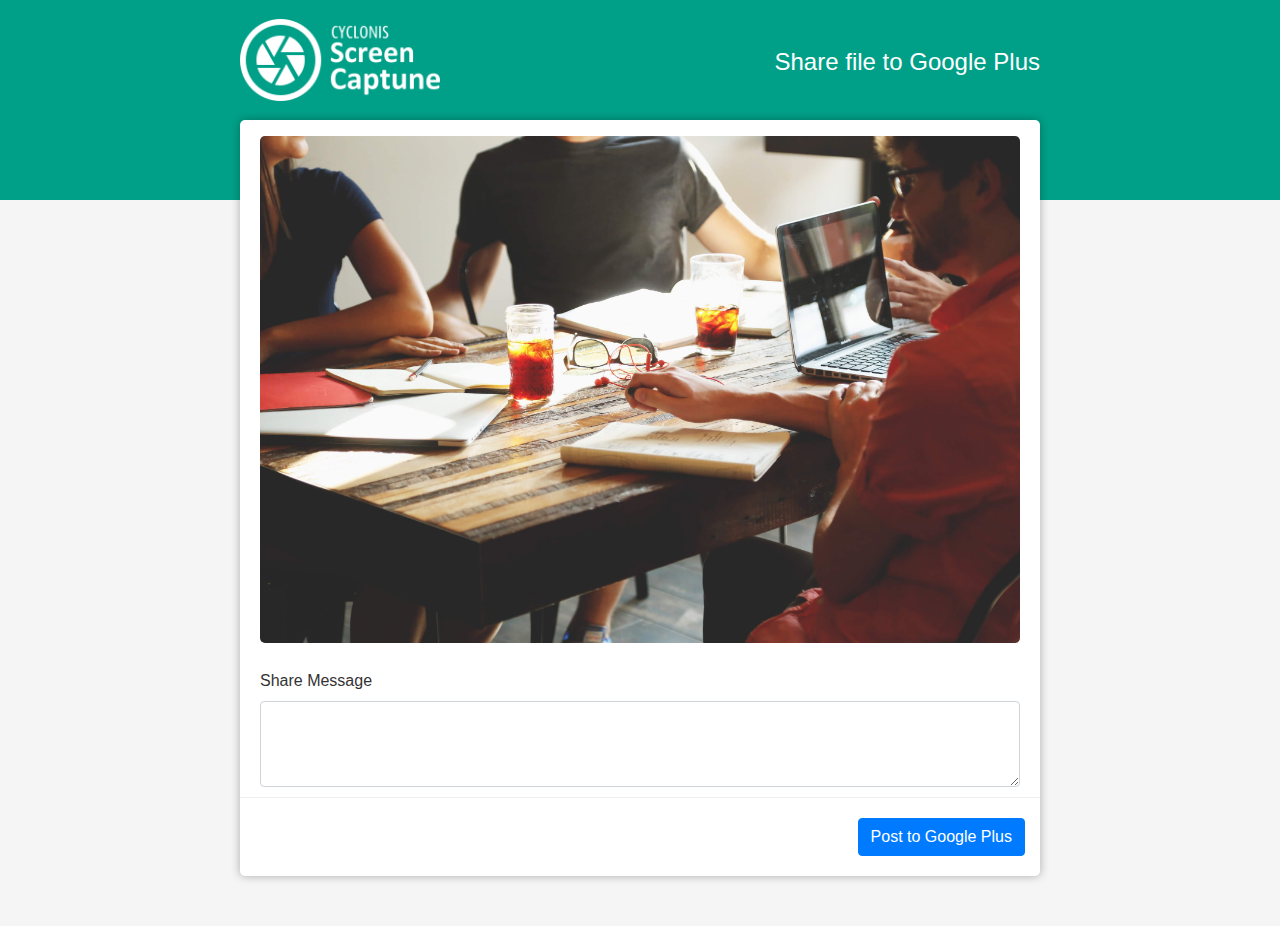
==== shareToGooglePlus.html @ 1667b982 "first commit" ====
<!doctype html>
<html lang="en">

<head>
    <meta charset="UTF-8">
    <meta name="viewport" content="width=device-width, user-scalable=no, initial-scale=1.0, maximum-scale=1.0, minimum-scale=1.0">
    <meta http-equiv="X-UA-Compatible" content="ie=edge">
    <title>Screen Capture Share File</title>
    <meta name="description" content="A file share by Screen Capture, click the url to view the file.">
    <meta property="og:url" content="https://local.api.screencapture.ntc.zone/s/B" />
    <meta property="og:type" content="article" />
    <meta property="og:title" content="I have shared file with Screen Capture" />
    <meta property="og:description" content="A file share by Screen Capture, click the url to view the file." />
    <link rel="stylesheet" href="https://maxcdn.bootstrapcdn.com/bootstrap/4.0.0/css/bootstrap.min.css" integrity="sha384-Gn5384xqQ1aoWXA+058RXPxPg6fy4IWvTNh0E263XmFcJlSAwiGgFAW/dAiS6JXm" crossorigin="anonymous">
    <link rel="stylesheet" href="css/open-iconic-bootstrap.min.css">
    <link rel="stylesheet" href="css/share.min.css">
    <link rel="stylesheet" href="css/main.css">
</head>

<body>
    <nav class="navbar">
        <div class="wrapper">
            <a class="navbar-brand float-left" href="#"><img src="images/logo.png" alt="Cyclonis Screen Capture" /></a>
            <p class="float-right">Share file to Google Plus</p>
        </div>
    </nav>
    <div class="container">
        <div class="wrapper box-shadow">
            <div class="row align-items-center img-panel">
                <div class="col text-center my-3">
                    <a href="#">
                    <img src="images/test.jpg" alt="">
                </a>
                </div>
            </div>
            <div class="row form-group">
                <label for="message">Share Message</label>
                <textarea name="description" class="form-control" id="description" rows="3"></textarea>
            </div>
            <div class="row icon-panel">
                <div class="col-md-12 text-right">
                    <button class="btn btn-primary" type="submit">Post to Google Plus</button>
                </div>
            </div>
        </div>
    </div>
    <!-- Modal -->
    <div class="modal fade" id="shareModal" tabindex="-1" role="dialog" aria-labelledby="shareModalLabel" aria-hidden="true">
        <div class="modal-dialog" role="document">
            <div class="modal-content">
                <div class="modal-header">
                    <h4 class="modal-title" id="exampleModalLabel">Copy Share Link</h4>
                    <button type="button" class="close" data-dismiss="modal" aria-label="Close">
                        <span aria-hidden="true">&times;</span>
                    </button>
                </div>
                <div class="modal-body">
                    <h5>Share URL</h5>
                    <div class="input-group mb-3">
                        <input id="shareUrlInput" type="text" class="form-control" value="https://local.api.screencapture.ntc.zone/s/B" readonly>
                        <div class="input-group-append">
                            <button class="btn btn-outline-secondary" type="button" id="copyBtn">Copy</button>
                        </div>
                    </div>
                </div>
            </div>
        </div>
    </div>
    <script src="https://code.jquery.com/jquery-3.3.1.min.js" integrity="sha256-FgpCb/KJQlLNfOu91ta32o/NMZxltwRo8QtmkMRdAu8=" crossorigin="anonymous"></script>
    <script src="https://cdnjs.cloudflare.com/ajax/libs/popper.js/1.12.9/umd/popper.min.js" integrity="sha384-ApNbgh9B+Y1QKtv3Rn7W3mgPxhU9K/ScQsAP7hUibX39j7fakFPskvXusvfa0b4Q" crossorigin="anonymous"></script>
    <script src="https://maxcdn.bootstrapcdn.com/bootstrap/4.0.0/js/bootstrap.min.js" integrity="sha384-JZR6Spejh4U02d8jOt6vLEHfe/JQGiRRSQQxSfFWpi1MquVdAyjUar5+76PVCmYl" crossorigin="anonymous"></script>
    <script src="/js/social-share.min.js"></script>
    <script>
        $(function() {
            //share url
            var copyBtn = $('#copyBtn');
            copyBtn.click(function() {
                var shareInput = $('#shareUrlInput');
                shareInput.select();
                document.execCommand('Copy');
            });

            //download
            var downloadBtn = $('#downloadBtn');
            downloadBtn.click(function() {
                var downloadUrl = "https://local.api.screencapture.ntc.zone/s/B/download";
                $.get(downloadUrl, function(data) {
                        if (data && data.hasOwnProperty('link')) {
                            $.ajax({
                                url: data.link,
                                method: 'GET',
                                xhrFields: {
                                    responseType: 'blob'
                                },
                                success: function(data) {
                                    var a = document.createElement('a');
                                    var url = window.URL.createObjectURL(data);
                                    a.href = url;
                                    a.download = 'test.jpg';
                                    a.click();
                                    window.URL.revokeObjectURL(url);
                                }
                            });
                        }
                    })
                    .fail(function(jqXHR) {
                        var error = jqXHR.responseJSON;
                        if (error && error.hasOwnProperty('message')) {
                            alert(error.message);
                        }
                    })
            });
        })
    </script>
</body>

</html>
---- css/share.min.css ----
@font-face{font-family:"socialshare";src:url("../fonts/iconfont.eot");src:url("../fonts/iconfont.eot?#iefix") format("embedded-opentype"),url("../fonts/iconfont.woff") format("woff"),url("../fonts/iconfont.ttf") format("truetype"),url("../fonts/iconfont.svg#iconfont") format("svg")}.social-share{font-family:"socialshare" !important;font-size:16px;font-style:normal;-webkit-font-smoothing:antialiased;-webkit-text-stroke-width:0.2px;-moz-osx-font-smoothing:grayscale}.social-share *{font-family:"socialshare" !important}.social-share .icon-tencent:before{content:"\f07a"}.social-share .icon-qq:before{content:"\f11a"}.social-share .icon-weibo:before{content:"\f12a"}.social-share .icon-wechat:before{content:"\f09a"}.social-share .icon-douban:before{content:"\f10a"}.social-share .icon-heart:before{content:"\f20a"}.social-share .icon-like:before{content:"\f00a"}.social-share .icon-qzone:before{content:"\f08a"}.social-share .icon-linkedin:before{content:"\f01a"}.social-share .icon-diandian:before{content:"\f05a"}.social-share .icon-facebook:before{content:"\f03a"}.social-share .icon-google:before{content:"\f04a"}.social-share .icon-twitter:before{content:"\f06a"}.social-share a{position:relative;text-decoration:none;margin:4px;display:inline-block;outline:none}.social-share .social-share-icon{position:relative;display:inline-block;width:32px;height:32px;font-size:20px;border-radius:50%;line-height:32px;border:1px solid #666;color:#666;text-align:center;vertical-align:middle;transition:background 0.6s ease-out 0s}.social-share .social-share-icon:hover{background:#666;color:#fff}.social-share .icon-weibo{color:#ff763b;border-color:#ff763b}.social-share .icon-weibo:hover{background:#ff763b}.social-share .icon-tencent{color:#56b6e7;border-color:#56b6e7}.social-share .icon-tencent:hover{background:#56b6e7}.social-share .icon-qq{color:#56b6e7;border-color:#56b6e7}.social-share .icon-qq:hover{background:#56b6e7}.social-share .icon-qzone{color:#FDBE3D;border-color:#FDBE3D}.social-share .icon-qzone:hover{background:#FDBE3D}.social-share .icon-douban{color:#33b045;border-color:#33b045}.social-share .icon-douban:hover{background:#33b045}.social-share .icon-linkedin{color:#0077B5;border-color:#0077B5}.social-share .icon-linkedin:hover{background:#0077B5}.social-share .icon-facebook{color:#44619D;border-color:#44619D}.social-share .icon-facebook:hover{background:#44619D}.social-share .icon-google{color:#db4437;border-color:#db4437}.social-share .icon-google:hover{background:#db4437}.social-share .icon-twitter{color:#55acee;border-color:#55acee}.social-share .icon-twitter:hover{background:#55acee}.social-share .icon-diandian{color:#307DCA;border-color:#307DCA}.social-share .icon-diandian:hover{background:#307DCA}.social-share .icon-wechat{position:relative;color:#7bc549;border-color:#7bc549}.social-share .icon-wechat:hover{background:#7bc549}.social-share .icon-wechat .wechat-qrcode{display:none;border:1px solid #eee;position:absolute;z-index:9;top:-205px;left:-84px;width:200px;height:192px;color:#666;font-size:12px;text-align:center;background-color:#fff;box-shadow:0 2px 10px #aaa;transition:all 200ms;-webkit-tansition:all 350ms;-moz-transition:all 350ms}.social-share .icon-wechat .wechat-qrcode.bottom{top:40px;left:-84px}.social-share .icon-wechat .wechat-qrcode.bottom:after{display:none}.social-share .icon-wechat .wechat-qrcode h4{font-weight:normal;height:26px;line-height:26px;font-size:12px;background-color:#f3f3f3;margin:0;padding:0;color:#777}.social-share .icon-wechat .wechat-qrcode .qrcode{width:105px;margin:10px auto}.social-share .icon-wechat .wechat-qrcode .qrcode table{margin:0 !important}.social-share .icon-wechat .wechat-qrcode .help p{font-weight:normal;line-height:16px;padding:0;margin:0}.social-share .icon-wechat .wechat-qrcode:after{content:'';position:absolute;left:50%;margin-left:-6px;bottom:-13px;width:0;height:0;border-width:8px 6px 6px 6px;border-style:solid;border-color:#fff transparent transparent transparent}.social-share .icon-wechat:hover .wechat-qrcode{display:block}
---- css/main.css ----
body {

    background-color: #f5f5f5;
   color: #333;

}

.navbar-brand {}

.navbar-brand img {
    width: 200px;
}

.navbar {

    color: #fff;
    background-color: #00a088;
    width: auto;
    height: 200px;
    z-index: 0;
}

.navbar p.float-right {
    margin-top: 30px;
    font-size: 24px;
}

.wrapper {
    width: 800px;
    margin: 0 auto;
}

.navbar .wrapper {
    margin-top: -80px;
}

.box-shadow {
    background-color: #fff;
    box-shadow: 0 0 10px rgba(0, 0, 0, 0.3);
    border-radius: 5px;
    margin-bottom: 50px;
}

.container {
    position: relative;
    z-index: 2;
}

.img-panel,
.icon-panel,
.form-group,
.row {
    margin: 0;
}

.img-panel {
    margin-top: -80px;
}

.img-panel img {
    max-width: 760px;
    min-width: 140px;
    border-radius: 5px;

}

.img-panel .form-group {
    margin: 10px auto;
}

.icon-panel {
    padding: 20px 0;
    border-top: 1px solid #eee;

}

.form-group {
    padding: 10px 20px;
}
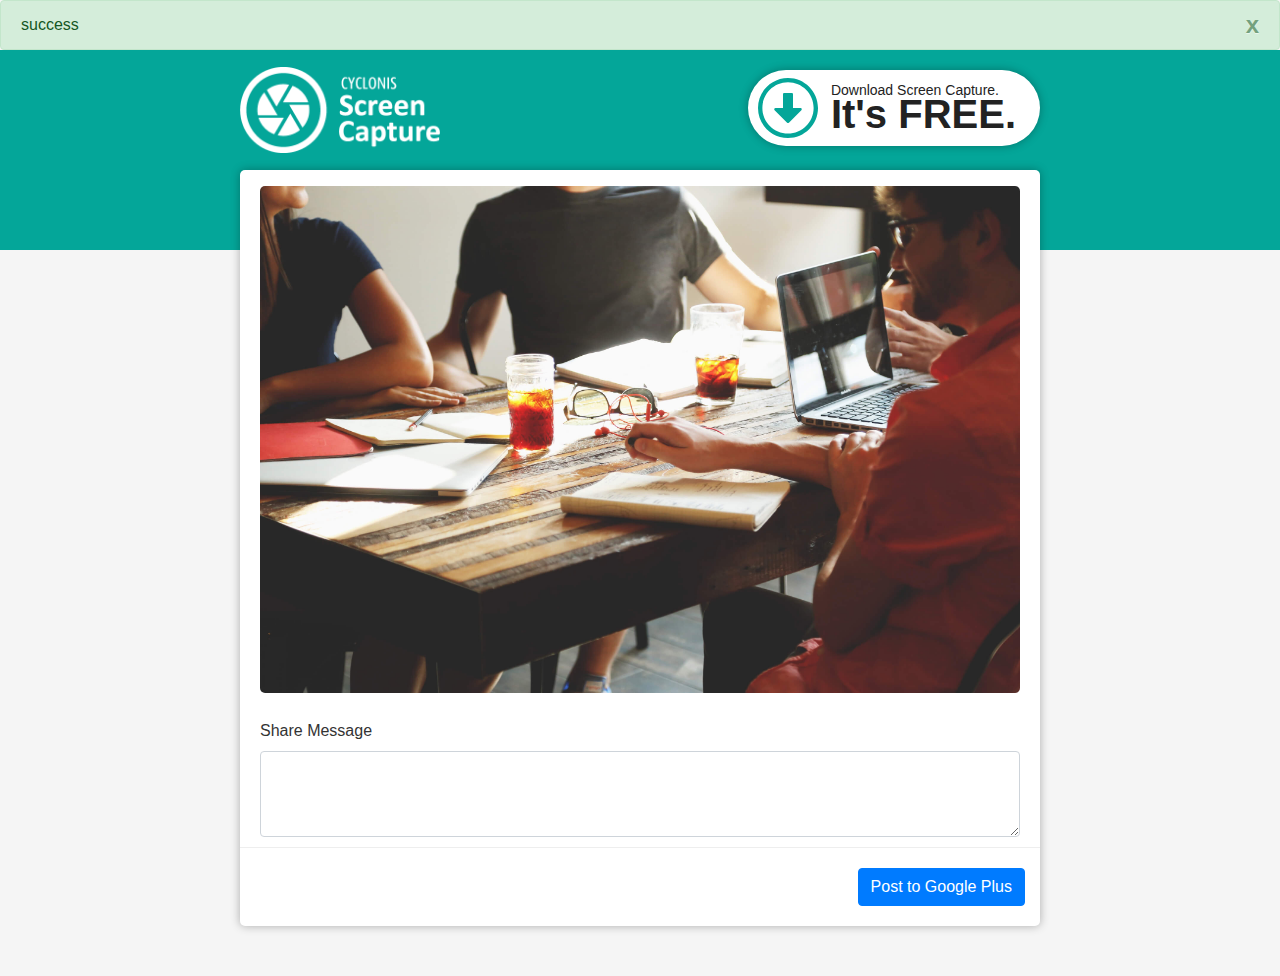
==== commit e67a3937: "add download button" ====
--- a/shareToGooglePlus.html
+++ b/shareToGooglePlus.html
@@ -18,10 +18,22 @@
 </head>
 
 <body>
+    <div class="alert alert-success alert-dismissible">
+        <button type="button" class="close" data-dismiss="alert" aria-label="Close"><span aria-hidden="true">x</span></button>
+        success
+    </div>
     <nav class="navbar">
         <div class="wrapper">
             <a class="navbar-brand float-left" href="#"><img src="images/logo.png" alt="Cyclonis Screen Capture" /></a>
-            <p class="float-right">Share file to Google Plus</p>
+            <a class="btn-download" href="#">
+                <div class="float-right">
+                    <embed src="images/icon-download.svg" />
+                    <dl>
+                        <dd>Download Screen Capture.</dd>
+                        <dt>It's FREE.</dt>
+                    </dl>
+                </div>
+            </a>
         </div>
     </nav>
     <div class="container">
--- a/css/main.css
+++ b/css/main.css
@@ -1,8 +1,6 @@
 body {
-
     background-color: #f5f5f5;
-   color: #333;
-
+    color: #333;
 }
 
 .navbar-brand {}
@@ -12,17 +10,42 @@
 }
 
 .navbar {
-
     color: #fff;
-    background-color: #00a088;
+    background-color: #04A699;
     width: auto;
     height: 200px;
     z-index: 0;
 }
 
-.navbar p.float-right {
-    margin-top: 30px;
-    font-size: 24px;
+.navbar .float-right {
+    margin-top: 8px;
+    background-color: #fff;
+    padding: 8px 24px 8px 10px;
+    border-radius: 50px;
+    box-shadow: 0 0 10px rgba(0, 0, 0, 0.3);
+}
+
+.float-right dl,
+.float-right embed {
+    display: inline-block;
+}
+
+.float-right embed {
+
+    margin: 0 8px 0 0;
+    vertical-align: middle;
+}
+
+.float-right dl {
+    font-size: 14px;
+    color: #222;
+    line-height: 16px;
+    vertical-align: top;
+    margin-top: 4px;
+}
+
+.float-right dt {
+    font-size: 40px;
 }
 
 .wrapper {
@@ -49,7 +72,8 @@
 .img-panel,
 .icon-panel,
 .form-group,
-.row {
+.row,
+.alert {
     margin: 0;
 }
 
@@ -77,3 +101,7 @@
 .form-group {
     padding: 10px 20px;
 }
+
+.btn-download:hover dl {
+    color: #04A699;
+}
